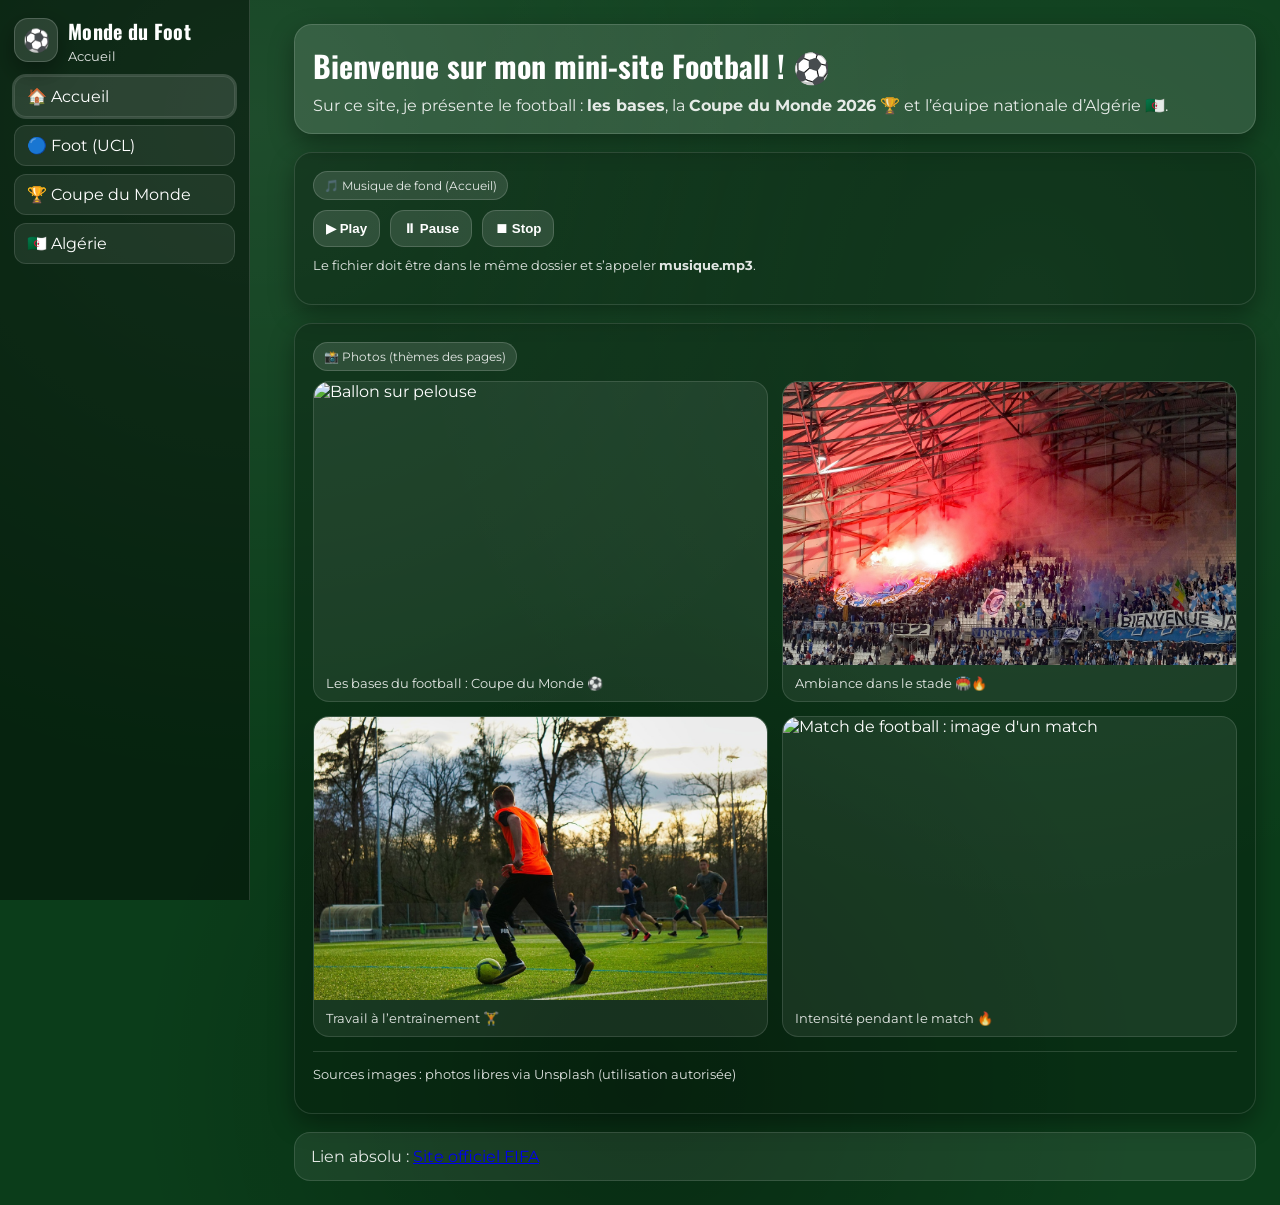
==== site-de-reve/index.html @ ac1ec8f7 "Add files via upload" ====
<!DOCTYPE html>
<html lang="fr">
<head>
  <meta charset="UTF-8">
  <meta name="viewport" content="width=device-width, initial-scale=1.0">
  <title>Accueil - Monde du Foot</title>
  <link rel="stylesheet" href="./style.css">
</head>

<body class="home">

<nav>
  <div class="brand">
    <div class="logo">⚽</div>
    <div>
      <h1>Monde du Foot</h1>
      <p class="subtitle">Accueil</p>
    </div>
  </div>

  <a class="active" href="./index.html">🏠 Accueil</a>
  <a href="./foot.html">🔵 Foot (UCL)</a>
  <a href="./coupe-du-monde.html">🏆 Coupe du Monde</a>
  <a href="./algerie.html">🇩🇿 Algérie</a>
</nav>

<main>
  <header class="hero">
    <h2>Bienvenue sur mon mini-site Football ! ⚽</h2>
    <p>
      Sur ce site, je présente le football : <strong>les bases</strong>, la <strong>Coupe du Monde 2026</strong> 🏆
      et l’équipe nationale d’Algérie 🇩🇿.
    </p>
  </header>

  <section class="section">
    <span class="badge">🎵 Musique de fond (Accueil)</span>

    <audio id="bgMusic" loop preload="auto">
      <source src="./musique.mp3" type="audio/mpeg">
      Ton navigateur ne supporte pas l’audio.
    </audio>

    <div class="audio-box">
      <button id="btnPlay">▶ Play</button>
      <button id="btnPause">⏸ Pause</button>
      <button id="btnStop">⏹ Stop</button>
    </div>

    <p class="note">Le fichier doit être dans le même dossier et s’appeler <strong>musique.mp3</strong>.</p>
  </section>

  <section class="section">
    <span class="badge">📸 Photos (thèmes des pages)</span>

    <!-- ✅ 4 FIGURES séparées = grille 2×2 parfaite -->
    <div class="grid">
      <figure>
        <img src="https://images.unsplash.com/photo-1518091043644-c1d4457512c6?auto=format&fit=crop&w=1200&q=70" alt="Ballon sur pelouse">
        <figcaption>Les bases du football : Coupe du Monde ⚽</figcaption>
      </figure>

      <figure>
  <img src="./stade-fumigene.jpg" alt="Ambiance de stade avec fumigènes">
  <figcaption> Ambiance dans le stade 🏟️🔥</figcaption>
</figure>
      <figure>
        <img src="./entrainement.jpg" alt="Entraînement de football avec des hommes">
        <figcaption>Travail à l’entraînement 🏋️</figcaption>
      </figure>

      <figure>
        <img src="./match.jpg" alt="Match de football : image d'un match">
        <figcaption>Intensité pendant le match 🔥</figcaption>
      </figure>
    </div>

    <hr>

    <p class="note">
      Sources images : photos libres via Unsplash (utilisation autorisée)
    </p>
  </section>

  <footer>
    Lien absolu : <a href="https://www.fifa.com" target="_blank" rel="noopener">Site officiel FIFA</a>
  </footer>
</main>

<script>
  document.addEventListener("DOMContentLoaded", () => {
    const music = document.getElementById("bgMusic");
    document.getElementById("btnPlay").addEventListener("click", async () => {
      try { await music.play(); } catch(e){ alert("Erreur audio : " + e.name); }
    });
    document.getElementById("btnPause").addEventListener("click", () => music.pause());
    document.getElementById("btnStop").addEventListener("click", () => { music.pause(); music.currentTime = 0; });
  });
</script>

</body>
</html>
---- site-de-reve/style.css ----
@import url('https://fonts.googleapis.com/css2?family=Montserrat:wght@400;600;800&family=Oswald:wght@400;600;700&display=swap');

*{ box-sizing: border-box; }
html, body{ margin:0; padding:0; }

:root{
  --font-body: "Montserrat", Arial, sans-serif;
  --font-title: "Oswald", Arial, sans-serif;

  --bg: #0b3d1a;
  --text: #ffffff;
  --muted: rgba(255,255,255,0.88);

  --panel: rgba(255,255,255,0.12);
  --panel2: rgba(0,0,0,0.22);
  --border: 1px solid rgba(255,255,255,0.14);
  --shadow: 0 10px 24px rgba(0,0,0,0.35);

  --link: #ffffff;
  --visited: #ffd166;
  --hover: #00e5ff;
}

/* THEMES */
body.home{ --bg:#0b3d1a; --hover:#00e5ff; }          /* Accueil */
body.foot{ --bg:#061a3a; --hover:#2bd9ff; }          /* Foot (UCL bleu) */
body.coupe{ --bg:#1b1b3a; --hover:#ffd166; }         /* Coupe du Monde (bleu/or) */
body.algerie{ --bg:#0b2a1a; --hover:#ff4d6d; }       /* Algérie (vert + rouge) */

body{
  font-family: var(--font-body);
  color: var(--text);
  min-height: 100vh;
  background:
    radial-gradient(circle at 20% 10%, rgba(255,255,255,0.08), transparent 45%),
    radial-gradient(circle at 80% 25%, rgba(255,255,255,0.06), transparent 45%),
    radial-gradient(circle at 50% 90%, rgba(0,0,0,0.30), transparent 40%),
    var(--bg);
}

/* MENU GAUCHE */
nav{
  position: fixed;
  top: 0; left: 0;
  width: 250px;
  height: 100vh;
  padding: 16px 14px;
  background: rgba(0,0,0,0.42);
  border-right: var(--border);
}

nav .brand{
  display:flex;
  align-items:center;
  gap:10px;
  margin-bottom: 12px;
}

nav .logo{
  width: 44px;
  height: 44px;
  border-radius: 14px;
  display:grid;
  place-items:center;
  font-size: 22px;
  background: rgba(255,255,255,0.12);
  border: 1px solid rgba(255,255,255,0.18);
  box-shadow: var(--shadow);
}

nav h1{
  font-family: var(--font-title);
  margin: 0;
  font-size: 20px;
  letter-spacing: 0.3px;
}

nav .subtitle{
  margin: 2px 0 0 0;
  color: var(--muted);
  font-size: 13px;
}

nav a{
  display:block;
  margin: 8px 0;
  padding: 10px 12px;
  border-radius: 12px;
  text-decoration:none;
  color: var(--link);
  background: rgba(255,255,255,0.07);
  border: 1px solid rgba(255,255,255,0.12);
  transition: 0.12s ease;
}

nav a:visited{ color: var(--visited); }
nav a:hover{
  color: var(--hover);
  background: rgba(255,255,255,0.13);
  transform: translateX(2px);
}
nav a.active{
  outline: 2px solid rgba(255,255,255,0.18);
  background: rgba(255,255,255,0.12);
}

/* CONTENU */
main{
  margin-left: 270px;
  padding: 24px;
  max-width: 1100px;
}

header.hero{
  padding: 18px;
  border-radius: 18px;
  background: var(--panel);
  border: var(--border);
  box-shadow: var(--shadow);
}

header.hero h2{
  font-family: var(--font-title);
  margin: 0 0 8px 0;
  font-size: 30px;
}

header.hero p{
  margin: 0;
  color: var(--muted);
}

.section{
  margin-top: 18px;
  padding: 18px;
  border-radius: 18px;
  background: var(--panel2);
  border: 1px solid rgba(255,255,255,0.12);
  box-shadow: var(--shadow);
}

.badge{
  display:inline-block;
  padding: 6px 10px;
  border-radius: 999px;
  font-size: 12px;
  color: var(--muted);
  background: rgba(255,255,255,0.12);
  border: 1px solid rgba(255,255,255,0.16);
  margin-bottom: 10px;
}

/* ✅ IMAGES EN CARRE (2x2) */
.grid{
  display: grid;
  grid-template-columns: repeat(2, 1fr);
  gap: 14px;
  align-items: stretch;
}

figure{
  margin: 0;
  border-radius: 16px;
  overflow: hidden;
  background: rgba(255,255,255,0.07);
  border: 1px solid rgba(255,255,255,0.12);
  display: flex;
  flex-direction: column;
}

figure img{
  width: 100%;
  aspect-ratio: 16 / 10;   /* ✅ force la même hauteur pour toutes */
  object-fit: cover;
  display: block;
}

figcaption{
  padding: 10px 12px;
  color: var(--muted);
  font-size: 13px;
}

/* VIDEOS */
.video{
  position: relative;
  width: 100%;
  padding-top: 56.25%;
  border-radius: 16px;
  overflow: hidden;
  background: rgba(255,255,255,0.07);
  border: 1px solid rgba(255,255,255,0.12);
}
.video iframe{
  position: absolute;
  inset: 0;
  width: 100%;
  height: 100%;
}

/* AUDIO */
.audio-box{
  display: flex;
  gap: 10px;
  flex-wrap: wrap;
}
button{
  cursor: pointer;
  padding: 10px 12px;
  border-radius: 14px;
  font-weight: 800;
  color: var(--text);
  background: rgba(255,255,255,0.12);
  border: 1px solid rgba(255,255,255,0.16);
}
button:hover{ background: rgba(255,255,255,0.18); }

.note{ margin-top: 10px; color: var(--muted); font-size: 13px; }
hr{ border: none; border-top: 1px solid rgba(255,255,255,0.14); margin: 14px 0; }

footer{
  margin-top: 18px;
  padding: 14px 16px;
  border-radius: 16px;
  background: rgba(255,255,255,0.07);
  border: 1px solid rgba(255,255,255,0.12);
  color: var(--muted);
}

/* RESPONSIVE */
@media (max-width: 900px){
  nav{
    position: static;
    width: auto;
    height: auto;
    border-right: none;
    border-bottom: var(--border);
  }
  main{ margin-left: 0; }
  .grid{ grid-template-columns: 1fr; } /* 1 colonne sur mobile */
}
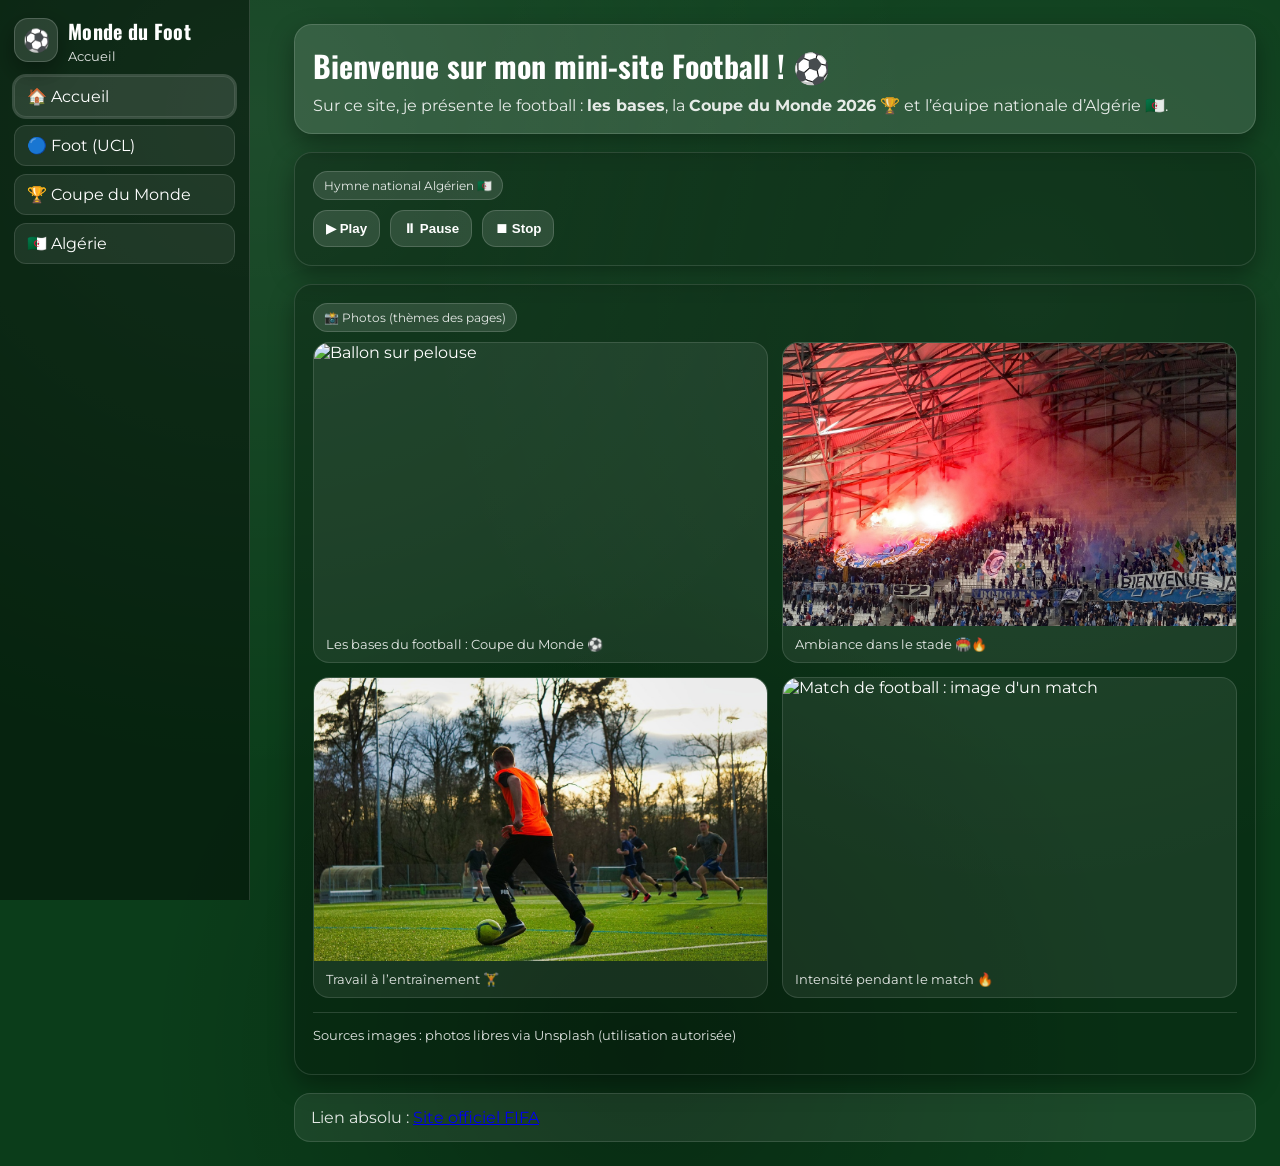
==== commit 8c802648: "Add files via upload" ====
--- a/site-de-reve/index.html
+++ b/site-de-reve/index.html
@@ -1,14 +1,24 @@
-<!DOCTYPE html>
+<!DOCTYPE html> 
 <html lang="fr">
 <head>
   <meta charset="UTF-8">
   <meta name="viewport" content="width=device-width, initial-scale=1.0">
   <title>Accueil - Monde du Foot</title>
+
+  <!-- ✅ CSS (lien relatif) -->
   <link rel="stylesheet" href="./style.css">
 </head>
 
 <body class="home">
 
+<!-- ✅ GRILLE SNT (SITE DE RÊVE) :
+- Plusieurs pages : index.html / foot.html / coupe-du-monde.html / algerie.html
+- Liens relatifs : menu de navigation (./foot.html etc.)
+- Lien absolu : FIFA (https://www.fifa.com)
+- Médias : images + audio (hymne national)
+-->
+
+<!-- ✅ MENU : liens relatifs entre pages -->
 <nav>
   <div class="brand">
     <div class="logo">⚽</div>
@@ -33,27 +43,29 @@
     </p>
   </header>
 
+  <!-- ✅ AUDIO : hymne national + boutons play/pause/stop -->
   <section class="section">
-    <span class="badge">🎵 Musique de fond (Accueil)</span>
+    <span class="badge">Hymne national Algérien 🇩🇿</span>
 
-    <audio id="bgMusic" loop preload="auto">
-      <source src="./musique.mp3" type="audio/mpeg">
-      Ton navigateur ne supporte pas l’audio.
+    <!-- ✅ Audio (fichier local dans le même dossier) -->
+    <audio id="bgMusic" preload="auto">
+      <source src="kassaman.ogg" type="audio/ogg">
+      Votre navigateur ne supporte pas l’élément audio.
     </audio>
 
+    <!-- ✅ Boutons de contrôle audio (JavaScript en bas de page) -->
     <div class="audio-box">
       <button id="btnPlay">▶ Play</button>
       <button id="btnPause">⏸ Pause</button>
       <button id="btnStop">⏹ Stop</button>
     </div>
-
-    <p class="note">Le fichier doit être dans le même dossier et s’appeler <strong>musique.mp3</strong>.</p>
   </section>
 
+  <!-- ✅ IMAGES : grille 2×2 avec figure / img / figcaption -->
   <section class="section">
     <span class="badge">📸 Photos (thèmes des pages)</span>
 
-    <!-- ✅ 4 FIGURES séparées = grille 2×2 parfaite -->
+    <!-- ✅ 4 images : grille (2 colonnes) -->
     <div class="grid">
       <figure>
         <img src="https://images.unsplash.com/photo-1518091043644-c1d4457512c6?auto=format&fit=crop&w=1200&q=70" alt="Ballon sur pelouse">
@@ -61,9 +73,10 @@
       </figure>
 
       <figure>
-  <img src="./stade-fumigene.jpg" alt="Ambiance de stade avec fumigènes">
-  <figcaption> Ambiance dans le stade 🏟️🔥</figcaption>
-</figure>
+        <img src="./stade-fumigene.jpg" alt="Ambiance de stade avec fumigènes">
+        <figcaption>Ambiance dans le stade 🏟️🔥</figcaption>
+      </figure>
+
       <figure>
         <img src="./entrainement.jpg" alt="Entraînement de football avec des hommes">
         <figcaption>Travail à l’entraînement 🏋️</figcaption>
@@ -83,10 +96,12 @@
   </section>
 
   <footer>
+    <!-- ✅ Lien absolu : vers un site externe -->
     Lien absolu : <a href="https://www.fifa.com" target="_blank" rel="noopener">Site officiel FIFA</a>
   </footer>
 </main>
 
+<!-- ✅ JavaScript : contrôle des boutons play/pause/stop -->
 <script>
   document.addEventListener("DOMContentLoaded", () => {
     const music = document.getElementById("bgMusic");
--- a/site-de-reve/style.css
+++ b/site-de-reve/style.css
@@ -1,8 +1,17 @@
+/* ✅ GRILLE SNT (CSS) - SITE DE RÊVE
+- Polices : Montserrat (texte) + Oswald (titres)
+- Couleurs : variables + thèmes différents par page (home/foot/coupe/algerie)
+- Mise en page : menu fixe à gauche + sections en cartes
+- Médias : grille d’images + vidéos (iframe) + audio (boutons)
+- Responsive : adaptation mobile
+*/
+
 @import url('https://fonts.googleapis.com/css2?family=Montserrat:wght@400;600;800&family=Oswald:wght@400;600;700&display=swap');
 
 *{ box-sizing: border-box; }
 html, body{ margin:0; padding:0; }
 
+/* ✅ Variables CSS : couleurs + polices utilisées sur tout le site */
 :root{
   --font-body: "Montserrat", Arial, sans-serif;
   --font-title: "Oswald", Arial, sans-serif;
@@ -21,12 +30,13 @@
   --hover: #00e5ff;
 }
 
-/* THEMES */
+/* ✅ THEMES : couleurs différentes selon la page (classe du <body>) */
 body.home{ --bg:#0b3d1a; --hover:#00e5ff; }          /* Accueil */
 body.foot{ --bg:#061a3a; --hover:#2bd9ff; }          /* Foot (UCL bleu) */
 body.coupe{ --bg:#1b1b3a; --hover:#ffd166; }         /* Coupe du Monde (bleu/or) */
 body.algerie{ --bg:#0b2a1a; --hover:#ff4d6d; }       /* Algérie (vert + rouge) */
 
+/* ✅ Style global : fond + police + couleur du texte */
 body{
   font-family: var(--font-body);
   color: var(--text);
@@ -38,7 +48,7 @@
     var(--bg);
 }
 
-/* MENU GAUCHE */
+/* ✅ MENU GAUCHE : navigation fixe + liens */
 nav{
   position: fixed;
   top: 0; left: 0;
@@ -49,6 +59,7 @@
   border-right: var(--border);
 }
 
+/* ✅ Bloc logo + titre */
 nav .brand{
   display:flex;
   align-items:center;
@@ -81,6 +92,7 @@
   font-size: 13px;
 }
 
+/* ✅ Liens du menu (normal/visité/survol/actif) */
 nav a{
   display:block;
   margin: 8px 0;
@@ -104,13 +116,14 @@
   background: rgba(255,255,255,0.12);
 }
 
-/* CONTENU */
+/* ✅ CONTENU : marge à gauche pour laisser la place au menu */
 main{
   margin-left: 270px;
   padding: 24px;
   max-width: 1100px;
 }
 
+/* ✅ Hero (titre + intro) */
 header.hero{
   padding: 18px;
   border-radius: 18px;
@@ -130,6 +143,7 @@
   color: var(--muted);
 }
 
+/* ✅ Sections : cartes pour organiser la page */
 .section{
   margin-top: 18px;
   padding: 18px;
@@ -139,6 +153,7 @@
   box-shadow: var(--shadow);
 }
 
+/* ✅ Badges : petits titres de sections */
 .badge{
   display:inline-block;
   padding: 6px 10px;
@@ -150,7 +165,7 @@
   margin-bottom: 10px;
 }
 
-/* ✅ IMAGES EN CARRE (2x2) */
+/* ✅ GRILLE D'IMAGES : 2 colonnes (2x2 possible) */
 .grid{
   display: grid;
   grid-template-columns: repeat(2, 1fr);
@@ -158,6 +173,7 @@
   align-items: stretch;
 }
 
+/* ✅ Figure : image + légende */
 figure{
   margin: 0;
   border-radius: 16px;
@@ -168,6 +184,7 @@
   flex-direction: column;
 }
 
+/* ✅ Image : même hauteur partout grâce au ratio */
 figure img{
   width: 100%;
   aspect-ratio: 16 / 10;   /* ✅ force la même hauteur pour toutes */
@@ -181,7 +198,7 @@
   font-size: 13px;
 }
 
-/* VIDEOS */
+/* ✅ VIDEOS : iframe responsive (YouTube) */
 .video{
   position: relative;
   width: 100%;
@@ -198,12 +215,13 @@
   height: 100%;
 }
 
-/* AUDIO */
+/* ✅ AUDIO : mise en forme des boutons play/pause/stop */
 .audio-box{
   display: flex;
   gap: 10px;
   flex-wrap: wrap;
 }
+
 button{
   cursor: pointer;
   padding: 10px 12px;
@@ -218,6 +236,7 @@
 .note{ margin-top: 10px; color: var(--muted); font-size: 13px; }
 hr{ border: none; border-top: 1px solid rgba(255,255,255,0.14); margin: 14px 0; }
 
+/* ✅ Footer */
 footer{
   margin-top: 18px;
   padding: 14px 16px;
@@ -227,7 +246,7 @@
   color: var(--muted);
 }
 
-/* RESPONSIVE */
+/* ✅ RESPONSIVE : sur mobile menu en haut + 1 colonne */
 @media (max-width: 900px){
   nav{
     position: static;
